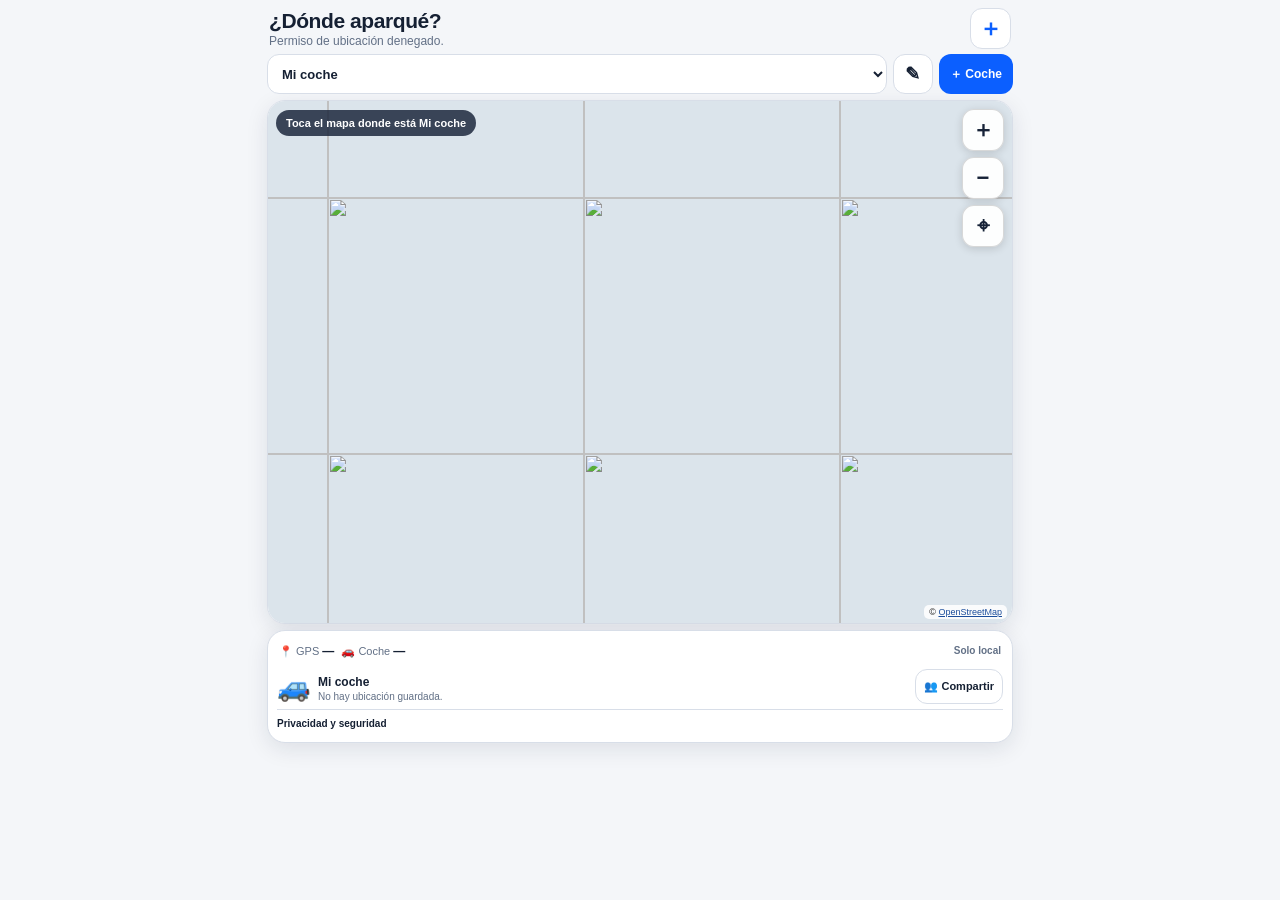
==== index.html @ 73346d23 "Add files via upload" ====
<!doctype html>
<html lang="es">
<head>
  <meta charset="utf-8">
  <meta name="viewport" content="width=device-width, initial-scale=1, viewport-fit=cover">
  <meta name="theme-color" content="#0b5fff">
  <meta name="color-scheme" content="light dark">
  <meta name="robots" content="noindex,nofollow,noarchive">
  <meta name="referrer" content="strict-origin-when-cross-origin">
  <meta http-equiv="Content-Security-Policy"
        content="default-src 'self';
                 script-src 'self' https://unpkg.com;
                 style-src 'self' 'unsafe-inline';
                 img-src 'self' data: https://tile.openstreetmap.org;
                 connect-src 'self'
                   https://identitytoolkit.googleapis.com
                   https://securetoken.googleapis.com
                   https://aparcar-2100b-default-rtdb.europe-west1.firebasedatabase.app;
                 manifest-src 'self';
                 worker-src 'self';
                 base-uri 'none';
                 form-action 'none';
                 object-src 'none';
                 upgrade-insecure-requests">
  <title>¿Dónde aparqué?</title>
  <link rel="manifest" href="./manifest.webmanifest?v=120">
  <link rel="apple-touch-icon" href="./icons/apple-touch-icon.png?v=3">
  <link rel="icon" href="./icons/icon-192.png?v=3" sizes="192x192">
  <link rel="stylesheet" href="./styles.css?v=120">
</head>
<body>
  <main class="app-shell">
    <header class="topbar">
      <div class="topbar-copy">
        <h1>¿Dónde aparqué?</h1>
        <p id="statusText" class="status" aria-live="polite">Preparando ubicación…</p>
      </div>
      <div class="topbar-actions">
        <span id="syncBadge" class="sync-badge" hidden>Compartido</span>
        <button id="installHelpBtn" class="icon-button" type="button" aria-label="Cómo instalar la app" title="Cómo instalar">＋</button>
      </div>
    </header>

    <section class="car-switcher" aria-label="Coche seleccionado">
      <select id="carSelect" aria-label="Seleccionar coche"></select>
      <button id="editCarBtn" class="secondary car-tool" type="button" aria-label="Editar nombre del coche" title="Editar coche">✎</button>
      <button id="addCarBtn" class="primary car-add" type="button">＋ Coche</button>
    </section>

    <section class="map-card" aria-label="Mapa de ubicación">
      <div id="map" class="map" role="application" aria-label="Mapa interactivo. Toca para marcar dónde has dejado el coche.">
        <div id="tileLayer" class="tile-layer" aria-hidden="true"></div>
        <div id="accuracyCircle" class="map-circle accuracy-circle" aria-hidden="true"></div>
        <div id="tenMeterCircle" class="map-circle ten-meter-circle" aria-hidden="true"></div>
        <div id="userMarker" class="map-marker user-marker" aria-label="Tu ubicación" hidden><span></span></div>
        <div id="candidateMarker" class="map-marker candidate-marker" aria-label="Punto seleccionado" hidden>📍</div>
        <div id="carMarker" class="map-marker car-marker" aria-label="Coche aparcado" hidden>🚗</div>

        <div class="map-controls" aria-label="Controles del mapa">
          <button id="zoomInBtn" type="button" aria-label="Acercar mapa">＋</button>
          <button id="zoomOutBtn" type="button" aria-label="Alejar mapa">−</button>
          <button id="locateBtn" type="button" aria-label="Centrar en mi posición">⌖</button>
        </div>

        <div class="map-hint" id="mapHint">Toca el mapa donde está el coche</div>
        <div class="attribution">© <a href="https://www.openstreetmap.org/copyright" target="_blank" rel="noopener">OpenStreetMap</a></div>
      </div>
    </section>

    <section class="panel">
      <div class="metrics-compact">
        <span>📍 GPS <strong id="accuracyValue">—</strong></span>
        <span>🚗 Coche <strong id="distanceValue">—</strong></span>
        <span id="shareStateText" class="share-state">Solo local</span>
      </div>

      <div id="candidateActions" class="actions two" hidden>
        <button id="saveHereBtn" class="primary" type="button">🚗 Guardar aquí</button>
        <button id="cancelCandidateBtn" class="secondary" type="button">Cancelar</button>
      </div>

      <div id="emptyState" class="empty-state">
        <span class="empty-icon">🚙</span>
        <div>
          <strong id="emptyCarName">Mi coche</strong>
          <p>No hay ubicación guardada.</p>
        </div>
        <button id="shareEmptyBtn" class="secondary compact" type="button">👥 Compartir</button>
      </div>

      <div id="parkingState" hidden>
        <div class="parking-summary compact-summary">
          <div>
            <span id="parkingCarName" class="eyebrow">🚗 Mi coche</span>
            <strong id="parkedWhen">—</strong>
          </div>
          <button id="shareBtn" class="secondary compact" type="button">👥 Compartir</button>
        </div>

        <div class="actions route-actions">
          <button id="walkBtn" class="primary" type="button">🚶 Cómo llegar</button>
          <button id="driveBtn" class="secondary" type="button">🚗 En coche</button>
          <button id="clearBtn" class="danger ghost" type="button">✓ Recogido</button>
        </div>
      </div>

      <details class="privacy">
        <summary>Privacidad y seguridad</summary>
        <p>Sin compartir, nombre y ubicación permanecen solo en este dispositivo.</p>
        <p>Al compartir, tanto el nombre del coche como su ubicación viajan cifrados. Firebase no los almacena en texto legible.</p>
      </details>
    </section>
  </main>

  <dialog id="carDialog">
    <form id="carForm" class="dialog-body">
      <h2 id="carDialogTitle">Añadir coche</h2>
      <label class="field-label" for="carNameInput">Nombre del coche</label>
      <input id="carNameInput" class="text-input" type="text" maxlength="40" autocomplete="off" placeholder="Ej.: Coche de José" required>
      <p class="small">Si este coche está compartido, el nombre también se sincroniza cifrado con los dispositivos vinculados.</p>
      <div id="carDeleteArea" hidden>
        <button id="deleteCarBtn" class="danger ghost full" type="button">Eliminar de este dispositivo</button>
      </div>
      <div class="dialog-actions">
        <button id="cancelCarBtn" class="secondary" type="button">Cancelar</button>
        <button id="saveCarBtn" class="primary" type="submit">Guardar</button>
      </div>
    </form>
  </dialog>

  <dialog id="installDialog">
    <div class="dialog-body">
      <h2>Instalar en iPhone</h2>
      <ol>
        <li>Abre esta página con <strong>Safari</strong>.</li>
        <li>Pulsa <strong>Compartir</strong>.</li>
        <li>Elige <strong>Añadir a pantalla de inicio</strong>.</li>
        <li>Activa <strong>Abrir como app web</strong>.</li>
        <li>Pulsa <strong>Añadir</strong>.</li>
      </ol>
      <button id="closeInstallBtn" class="primary full" type="button">Entendido</button>
    </div>
  </dialog>

  <dialog id="confirmDialog">
    <div class="dialog-body">
      <h2 id="confirmTitle">Confirmar</h2>
      <p id="confirmMessage"></p>
      <div class="dialog-actions">
        <button id="confirmCancelBtn" class="secondary" type="button">Cancelar</button>
        <button id="confirmOkBtn" class="danger" type="button">Confirmar</button>
      </div>
    </div>
  </dialog>

  <dialog id="shareDialog">
    <div class="dialog-body share-dialog-body">
      <h2 id="shareDialogTitle">Compartir coche</h2>
      <p id="shareHelpText" class="dialog-text">Genera un QR para vincular otro móvil con este coche.</p>

      <div id="shareSetup" class="share-setup">
        <button id="createShareBtn" class="primary" type="button">Crear coche compartido</button>
      </div>

      <div id="shareReady" hidden>
        <div id="qrBox" class="qr-box" aria-label="Código QR para vincular otro dispositivo"></div>
        <p class="small center">El QR contiene la clave de este coche. Compártelo solo con personas de confianza.</p>
        <div class="actions two">
          <button id="nativeShareBtn" class="primary" type="button">Compartir enlace</button>
          <button id="leaveShareBtn" class="secondary" type="button">Desvincular</button>
        </div>
      </div>

      <button id="closeShareBtn" class="secondary full" type="button">Cerrar</button>
    </div>
  </dialog>

  <dialog id="joinDialog">
    <div class="dialog-body">
      <h2>Vincular coche compartido</h2>
      <p>Este enlace añadirá un nuevo coche compartido a tu aplicación.</p>
      <p class="small">El nombre y la ubicación se descargarán cifrados y solo se descifrarán en este dispositivo.</p>
      <div class="dialog-actions">
        <button id="cancelJoinBtn" class="secondary" type="button">Cancelar</button>
        <button id="acceptJoinBtn" class="primary" type="button">Vincular</button>
      </div>
    </div>
  </dialog>

  <script defer
          src="https://unpkg.com/qrcode-generator@1.4.4/qrcode.js"
          integrity="sha384-8FWZA6BGMXhsfO+BLtrJK0We6gg5o1JyO8xQm6peWDEUs17ACA5ziE/NIAkl9z2k"
          crossorigin="anonymous"></script>
  <script src="./app.js?v=120" defer></script>
</body>
</html>
---- styles.css ----
:root {
  --bg:#f4f6f9; --surface:#fff; --text:#152033; --muted:#627086; --border:#d8dee8;
  --accent:#0b5fff; --accent-contrast:#fff; --danger:#b42318; --danger-bg:#fff1f0;
  --ok:#137a42; --ok-bg:#eaf8f0; --shadow:0 6px 22px rgba(15,32,60,.10);
  font-family:-apple-system,BlinkMacSystemFont,"Segoe UI",sans-serif; color-scheme:light dark;
}
*{box-sizing:border-box}
html,body{margin:0;min-height:100%;background:var(--bg);color:var(--text)}
body{padding:env(safe-area-inset-top) env(safe-area-inset-right) env(safe-area-inset-bottom) env(safe-area-inset-left)}
button,summary,input,select{font:inherit}
button{min-height:42px;border-radius:12px;border:1px solid transparent;padding:8px 12px;font-weight:700;cursor:pointer}
button:focus-visible,summary:focus-visible,a:focus-visible,input:focus-visible,select:focus-visible{outline:3px solid rgba(11,95,255,.35);outline-offset:2px}
.app-shell{width:min(760px,100%);margin:0 auto;padding:7px}
.topbar{display:flex;justify-content:space-between;align-items:center;gap:10px;padding:1px 2px 5px}
.topbar-copy{min-width:0}.topbar-actions{display:flex;align-items:center;gap:7px}
h1{font-size:21px;margin:0;letter-spacing:-.02em}
.status{margin:1px 0 0;font-size:12px;color:var(--muted);white-space:nowrap;overflow:hidden;text-overflow:ellipsis;max-width:70vw}
.icon-button{width:41px;min-height:41px;padding:0;border-color:var(--border);background:var(--surface);color:var(--accent);font-size:23px}
.sync-badge{font-size:10px;font-weight:800;border-radius:999px;padding:4px 7px;background:var(--ok-bg);color:var(--ok);border:1px solid rgba(19,122,66,.18)}
.car-switcher{display:grid;grid-template-columns:minmax(0,1fr) 40px auto;gap:6px;align-items:center;margin:0 0 6px}
.car-switcher select{width:100%;min-height:40px;border:1px solid var(--border);border-radius:12px;padding:7px 34px 7px 10px;background:var(--surface);color:var(--text);font-weight:700;font-size:13px}
.car-tool{min-height:40px;padding:0;font-size:18px}.car-add{min-height:40px;padding:6px 10px;font-size:12px;white-space:nowrap}
.map-card,.panel{background:var(--surface);border:1px solid var(--border);border-radius:18px;overflow:hidden;box-shadow:var(--shadow)}
.map{height:clamp(350px,58svh,545px);position:relative;overflow:hidden;background:#dbe4eb;touch-action:none;user-select:none}
.tile-layer,.tile-layer img{position:absolute}.tile-layer{inset:0;overflow:hidden}.tile-layer img{width:256px;height:256px;max-width:none;-webkit-user-drag:none;user-select:none}
.map-circle{position:absolute;border-radius:50%;transform:translate(-50%,-50%);pointer-events:none;display:none}
.ten-meter-circle{border:2px solid rgba(11,95,255,.90);background:rgba(11,95,255,.10);z-index:3}
.accuracy-circle{border:1px dashed rgba(11,95,255,.58);background:rgba(11,95,255,.055);z-index:2}
.map-marker{position:absolute;transform:translate(-50%,-50%);z-index:5;pointer-events:none}
.user-marker span{display:block;width:18px;height:18px;border-radius:50%;background:#0b5fff;border:3px solid #fff;box-shadow:0 1px 8px rgba(0,0,0,.32)}
.car-marker,.candidate-marker{font-size:30px;filter:drop-shadow(0 2px 3px rgba(0,0,0,.35))}.candidate-marker{font-size:33px}
.map-controls{position:absolute;right:8px;top:8px;z-index:10;display:grid;gap:6px}
.map-controls button{width:42px;height:42px;min-height:42px;padding:0;font-size:22px;border-color:rgba(0,0,0,.15);background:rgba(255,255,255,.94);color:#162237;box-shadow:0 2px 8px rgba(0,0,0,.14)}
.map-hint{position:absolute;left:8px;top:9px;z-index:9;max-width:calc(100% - 112px);padding:7px 10px;border-radius:999px;background:rgba(22,34,55,.82);color:#fff;font-size:11px;font-weight:700;pointer-events:none}
.attribution{position:absolute;right:5px;bottom:4px;z-index:9;padding:2px 5px;background:rgba(255,255,255,.86);border-radius:5px;color:#222;font-size:9px}.attribution a{color:#1b4d9b}
.panel{margin-top:6px;padding:7px 9px 6px;overflow:visible}
.metrics-compact{display:grid;grid-template-columns:auto auto 1fr;align-items:center;gap:7px;min-height:28px;padding:0 2px 3px;font-size:11px;color:var(--muted)}
.metrics-compact strong{color:var(--text);font-size:12px}.share-state{justify-self:end;font-size:10px;font-weight:700;white-space:nowrap}
.actions{display:grid;gap:6px;margin:6px 0}.actions.two{grid-template-columns:1fr 1fr}.route-actions{grid-template-columns:1fr 1fr 1fr}
.primary{background:var(--accent);color:var(--accent-contrast)}.secondary{background:var(--surface);color:var(--text);border-color:var(--border)}
.danger{background:var(--danger);color:#fff}.ghost{background:var(--danger-bg);color:var(--danger);border-color:#ffd0cc}
.compact{min-height:35px;padding:5px 8px;font-size:11px;white-space:nowrap}.full{width:100%;margin-top:8px}
.empty-state{display:grid;grid-template-columns:auto 1fr auto;align-items:center;gap:7px;padding:3px 0 0}.empty-icon{font-size:27px}
.empty-state strong{font-size:12px}.empty-state p{margin:1px 0 0;color:var(--muted);font-size:10px}
.parking-summary{display:flex;justify-content:space-between;align-items:center;gap:8px}.compact-summary{min-height:34px}
.eyebrow{display:block;color:var(--muted);font-size:10px;margin-bottom:1px}.parking-summary strong{font-size:11px}
.privacy{border-top:1px solid var(--border);margin-top:5px;padding-top:1px;color:var(--muted);font-size:10px}
.privacy summary{color:var(--text);font-weight:700;cursor:pointer;min-height:25px;display:flex;align-items:center}.privacy p{line-height:1.35;margin:5px 0}
dialog{border:0;border-radius:18px;width:min(430px,calc(100% - 24px));padding:0;background:var(--surface);color:var(--text);box-shadow:0 20px 80px rgba(0,0,0,.28)}
dialog::backdrop{background:rgba(10,17,30,.58)}.dialog-body{padding:18px}.dialog-body h2{margin:0 0 10px;font-size:19px}
.dialog-body ol{padding-left:22px;line-height:1.55}.dialog-text,.small{color:var(--muted);font-size:12px;line-height:1.4}.center{text-align:center}
.dialog-actions{display:grid;grid-template-columns:1fr 1fr;gap:8px;margin-top:14px}.qr-box{display:flex;justify-content:center;align-items:center;background:#fff;border-radius:16px;padding:12px;min-height:230px;overflow:hidden}
.qr-box svg,.qr-box img{width:min(230px,70vw)!important;height:auto!important;max-width:100%}.share-setup{margin:12px 0}.share-setup .primary{width:100%}
.field-label{display:block;font-weight:700;font-size:12px;margin-bottom:6px}.text-input{width:100%;min-height:44px;border:1px solid var(--border);border-radius:12px;background:var(--surface);color:var(--text);padding:9px 11px;font-size:16px}
[hidden]{display:none!important}
@media(max-width:430px){
  .app-shell{padding:5px}.map{height:55svh;min-height:330px;max-height:500px}.panel{margin-top:5px;padding:6px 7px 5px}
  .route-actions button{min-height:37px;padding:5px 4px;font-size:10.5px}.privacy summary{min-height:23px}
}
@media(max-height:740px) and (max-width:430px){
  .map{height:51svh;min-height:300px}.privacy{display:none}
}
@media(prefers-color-scheme:dark){
  :root{--bg:#0f141d;--surface:#171e29;--text:#eef3fb;--muted:#a9b4c4;--border:#2d3747;--danger-bg:#321b1b;--ok-bg:#163324;--shadow:0 8px 30px rgba(0,0,0,.24)}
  .map-controls button{background:rgba(245,247,250,.94);color:#162237}
}
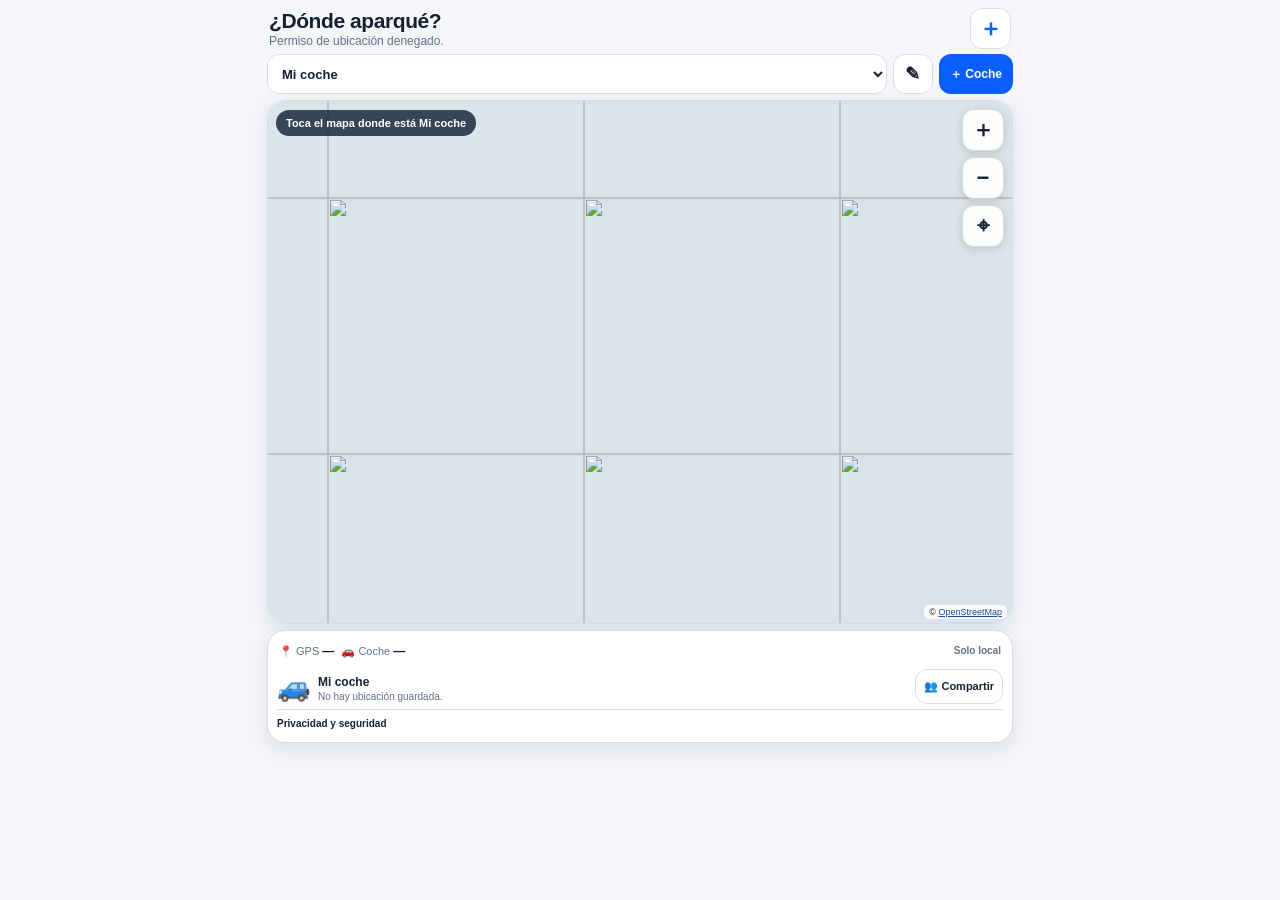
==== commit 0602cd27: "Add files via upload" ====
--- a/index.html
+++ b/index.html
@@ -23,10 +23,10 @@
                  object-src 'none';
                  upgrade-insecure-requests">
   <title>¿Dónde aparqué?</title>
-  <link rel="manifest" href="./manifest.webmanifest?v=120">
+  <link rel="manifest" href="./manifest.webmanifest?v=122">
   <link rel="apple-touch-icon" href="./icons/apple-touch-icon.png?v=3">
   <link rel="icon" href="./icons/icon-192.png?v=3" sizes="192x192">
-  <link rel="stylesheet" href="./styles.css?v=120">
+  <link rel="stylesheet" href="./styles.css?v=122">
 </head>
 <body>
   <main class="app-shell">
@@ -118,6 +118,9 @@
       <label class="field-label" for="carNameInput">Nombre del coche</label>
       <input id="carNameInput" class="text-input" type="text" maxlength="40" autocomplete="off" placeholder="Ej.: Coche de José" required>
       <p class="small">Si este coche está compartido, el nombre también se sincroniza cifrado con los dispositivos vinculados.</p>
+      <div id="joinCarArea" class="join-car-area">
+        <button id="openCodeJoinBtn" class="secondary full" type="button">🔗 Vincular coche con código</button>
+      </div>
       <div id="carDeleteArea" hidden>
         <button id="deleteCarBtn" class="danger ghost full" type="button">Eliminar de este dispositivo</button>
       </div>
@@ -164,14 +167,50 @@
 
       <div id="shareReady" hidden>
         <div id="qrBox" class="qr-box" aria-label="Código QR para vincular otro dispositivo"></div>
-        <p class="small center">El QR contiene la clave de este coche. Compártelo solo con personas de confianza.</p>
+        <div class="transfer-code-card">
+          <span class="small">Código de vinculación</span>
+          <strong id="transferCode">—</strong>
+          <span id="transferExpiry" class="small">—</span>
+        </div>
+        <p class="small center">El código puede usarse en Safari y también dentro de la app instalada mientras siga vigente.</p>
         <div class="actions two">
-          <button id="nativeShareBtn" class="primary" type="button">Compartir enlace</button>
-          <button id="leaveShareBtn" class="secondary" type="button">Desvincular</button>
-        </div>
+          <button id="nativeShareBtn" class="primary" type="button">Compartir</button>
+          <button id="newTransferBtn" class="secondary" type="button">Nuevo código</button>
+        </div>
+        <button id="leaveShareBtn" class="secondary full" type="button">Desvincular</button>
       </div>
 
       <button id="closeShareBtn" class="secondary full" type="button">Cerrar</button>
+    </div>
+  </dialog>
+
+  <dialog id="codeJoinDialog">
+    <form id="codeJoinForm" class="dialog-body">
+      <h2>Vincular coche con código</h2>
+      <p class="small">Introduce el código que aparece en el móvil que comparte el coche.</p>
+      <input id="joinCodeInput" class="text-input code-input" type="text" maxlength="20"
+             autocomplete="off" autocapitalize="characters" spellcheck="false"
+             placeholder="7K4M-Q9ZT-2P8X" required>
+      <div class="dialog-actions">
+        <button id="cancelCodeJoinBtn" class="secondary" type="button">Cancelar</button>
+        <button id="submitCodeJoinBtn" class="primary" type="submit">Vincular</button>
+      </div>
+    </form>
+  </dialog>
+
+  <dialog id="transferLandingDialog">
+    <div class="dialog-body">
+      <h2>Coche compartido detectado</h2>
+      <p>Puedes vincularlo en este navegador o copiar el código y utilizarlo en la app instalada.</p>
+      <div class="transfer-code-card">
+        <span class="small">Código</span>
+        <strong id="landingCode">—</strong>
+      </div>
+      <div class="actions two">
+        <button id="linkHereBtn" class="primary" type="button">Vincular aquí</button>
+        <button id="copyLandingCodeBtn" class="secondary" type="button">Copiar código</button>
+      </div>
+      <button id="closeLandingBtn" class="secondary full" type="button">Cerrar</button>
     </div>
   </dialog>
 
@@ -191,6 +230,6 @@
           src="https://unpkg.com/qrcode-generator@1.4.4/qrcode.js"
           integrity="sha384-8FWZA6BGMXhsfO+BLtrJK0We6gg5o1JyO8xQm6peWDEUs17ACA5ziE/NIAkl9z2k"
           crossorigin="anonymous"></script>
-  <script src="./app.js?v=120" defer></script>
+  <script src="./app.js?v=122" defer></script>
 </body>
 </html>
--- a/styles.css
+++ b/styles.css
@@ -55,7 +55,7 @@
 [hidden]{display:none!important}
 @media(max-width:430px){
   .app-shell{padding:5px}.map{height:55svh;min-height:330px;max-height:500px}.panel{margin-top:5px;padding:6px 7px 5px}
-  .route-actions button{min-height:37px;padding:5px 4px;font-size:10.5px}.privacy summary{min-height:23px}
+  .route-actions button{min-height:43px;padding:7px 5px;font-size:12.5px;line-height:1.15;font-weight:800}.privacy summary{min-height:23px}
 }
 @media(max-height:740px) and (max-width:430px){
   .map{height:51svh;min-height:300px}.privacy{display:none}
@@ -64,3 +64,28 @@
   :root{--bg:#0f141d;--surface:#171e29;--text:#eef3fb;--muted:#a9b4c4;--border:#2d3747;--danger-bg:#321b1b;--ok-bg:#163324;--shadow:0 8px 30px rgba(0,0,0,.24)}
   .map-controls button{background:rgba(245,247,250,.94);color:#162237}
 }
+
+.transfer-code-card{
+  display:grid;
+  gap:3px;
+  justify-items:center;
+  margin:10px 0;
+  padding:10px 12px;
+  border:1px solid var(--border);
+  border-radius:14px;
+  background:var(--bg);
+}
+.transfer-code-card strong{
+  font-family:ui-monospace,SFMono-Regular,Menlo,monospace;
+  font-size:21px;
+  letter-spacing:.08em;
+  color:var(--text);
+  user-select:all;
+}
+.code-input{
+  font-family:ui-monospace,SFMono-Regular,Menlo,monospace;
+  text-transform:uppercase;
+  letter-spacing:.06em;
+  text-align:center;
+}
+.join-car-area{margin-top:8px}
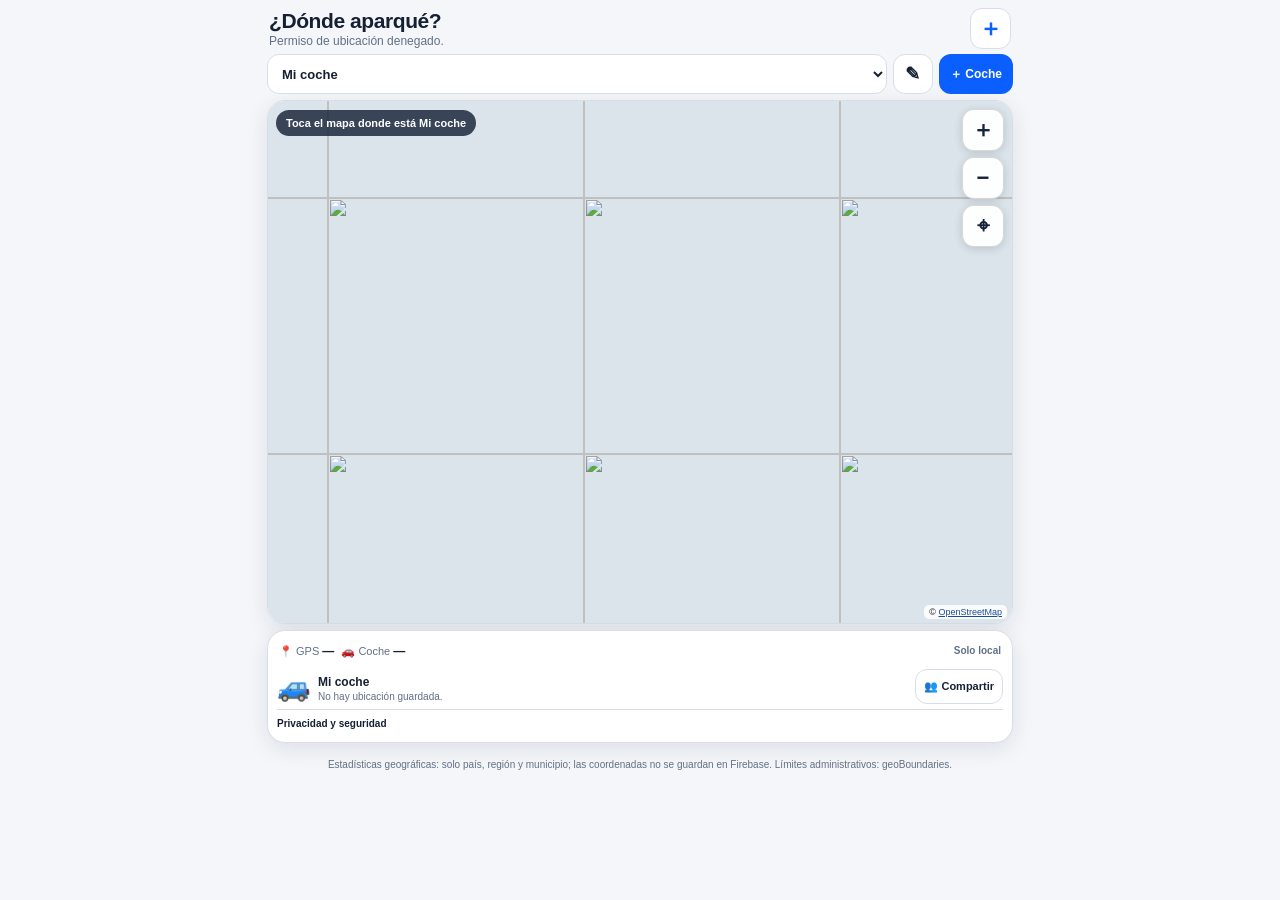
==== commit 54ccf768: "Add files via upload" ====
--- a/index.html
+++ b/index.html
@@ -23,10 +23,10 @@
                  object-src 'none';
                  upgrade-insecure-requests">
   <title>¿Dónde aparqué?</title>
-  <link rel="manifest" href="./manifest.webmanifest?v=122">
+  <link rel="manifest" href="./manifest.webmanifest?v=130">
   <link rel="apple-touch-icon" href="./icons/apple-touch-icon.png?v=3">
   <link rel="icon" href="./icons/icon-192.png?v=3" sizes="192x192">
-  <link rel="stylesheet" href="./styles.css?v=122">
+  <link rel="stylesheet" href="./styles.css?v=130">
 </head>
 <body>
   <main class="app-shell">
@@ -111,6 +111,7 @@
       </details>
     </section>
   </main>
+  <p class="geo-credit">Estadísticas geográficas: solo país, región y municipio; las coordenadas no se guardan en Firebase. Límites administrativos: geoBoundaries.</p>
 
   <dialog id="carDialog">
     <form id="carForm" class="dialog-body">
@@ -230,6 +231,6 @@
           src="https://unpkg.com/qrcode-generator@1.4.4/qrcode.js"
           integrity="sha384-8FWZA6BGMXhsfO+BLtrJK0We6gg5o1JyO8xQm6peWDEUs17ACA5ziE/NIAkl9z2k"
           crossorigin="anonymous"></script>
-  <script src="./app.js?v=122" defer></script>
+  <script src="./app.js?v=130" defer></script>
 </body>
 </html>
--- a/styles.css
+++ b/styles.css
@@ -89,3 +89,13 @@
   text-align:center;
 }
 .join-car-area{margin-top:8px}
+
+.geo-credit{
+  max-width:760px;
+  margin:8px auto 18px;
+  padding:0 14px;
+  text-align:center;
+  font-size:10px;
+  line-height:1.35;
+  color:var(--muted);
+}
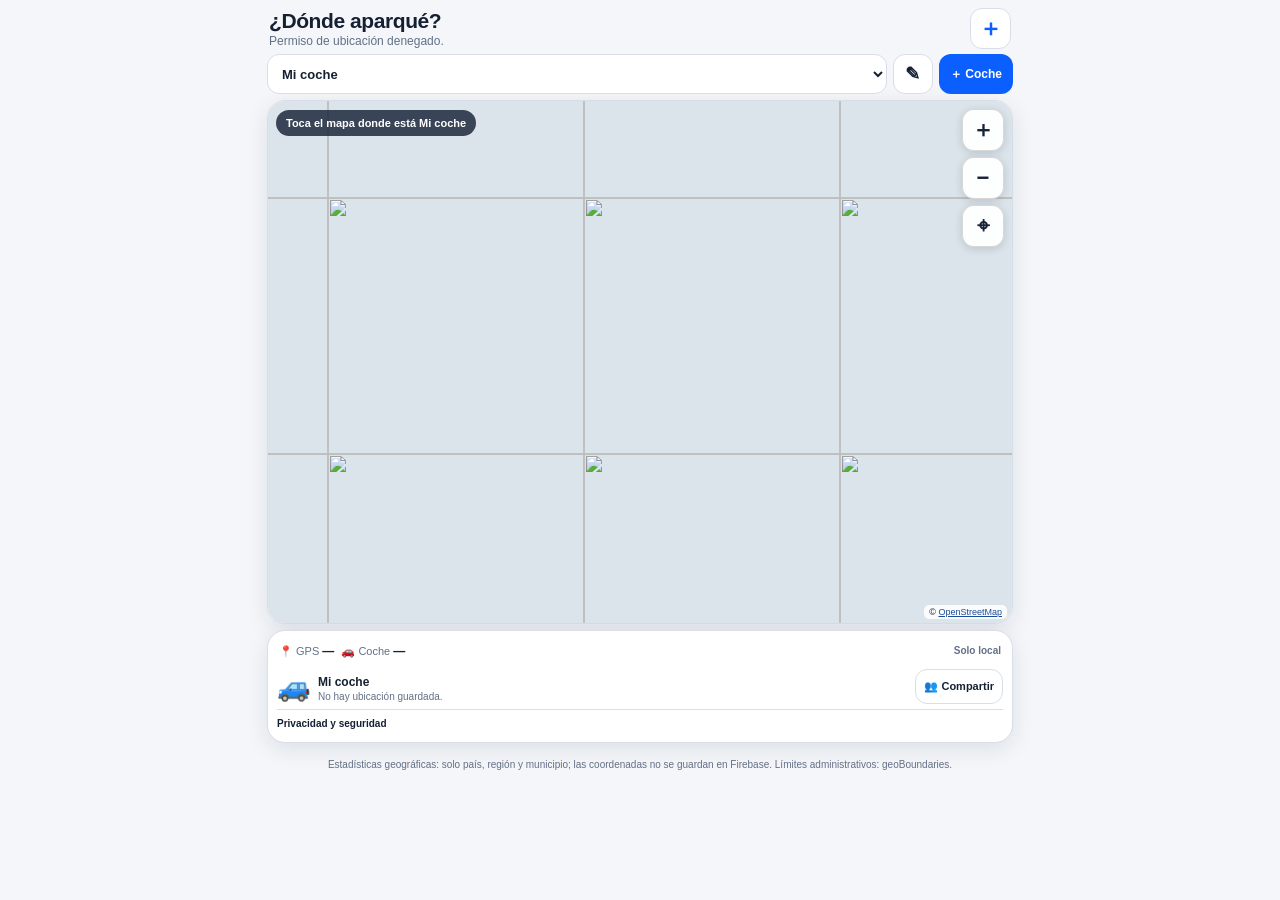
==== commit f570a234: "Add files via upload" ====
--- a/index.html
+++ b/index.html
@@ -23,10 +23,10 @@
                  object-src 'none';
                  upgrade-insecure-requests">
   <title>¿Dónde aparqué?</title>
-  <link rel="manifest" href="./manifest.webmanifest?v=130">
+  <link rel="manifest" href="./manifest.webmanifest?v=131">
   <link rel="apple-touch-icon" href="./icons/apple-touch-icon.png?v=3">
   <link rel="icon" href="./icons/icon-192.png?v=3" sizes="192x192">
-  <link rel="stylesheet" href="./styles.css?v=130">
+  <link rel="stylesheet" href="./styles.css?v=131">
 </head>
 <body>
   <main class="app-shell">
@@ -231,6 +231,6 @@
           src="https://unpkg.com/qrcode-generator@1.4.4/qrcode.js"
           integrity="sha384-8FWZA6BGMXhsfO+BLtrJK0We6gg5o1JyO8xQm6peWDEUs17ACA5ziE/NIAkl9z2k"
           crossorigin="anonymous"></script>
-  <script src="./app.js?v=130" defer></script>
+  <script src="./app.js?v=131" defer></script>
 </body>
 </html>
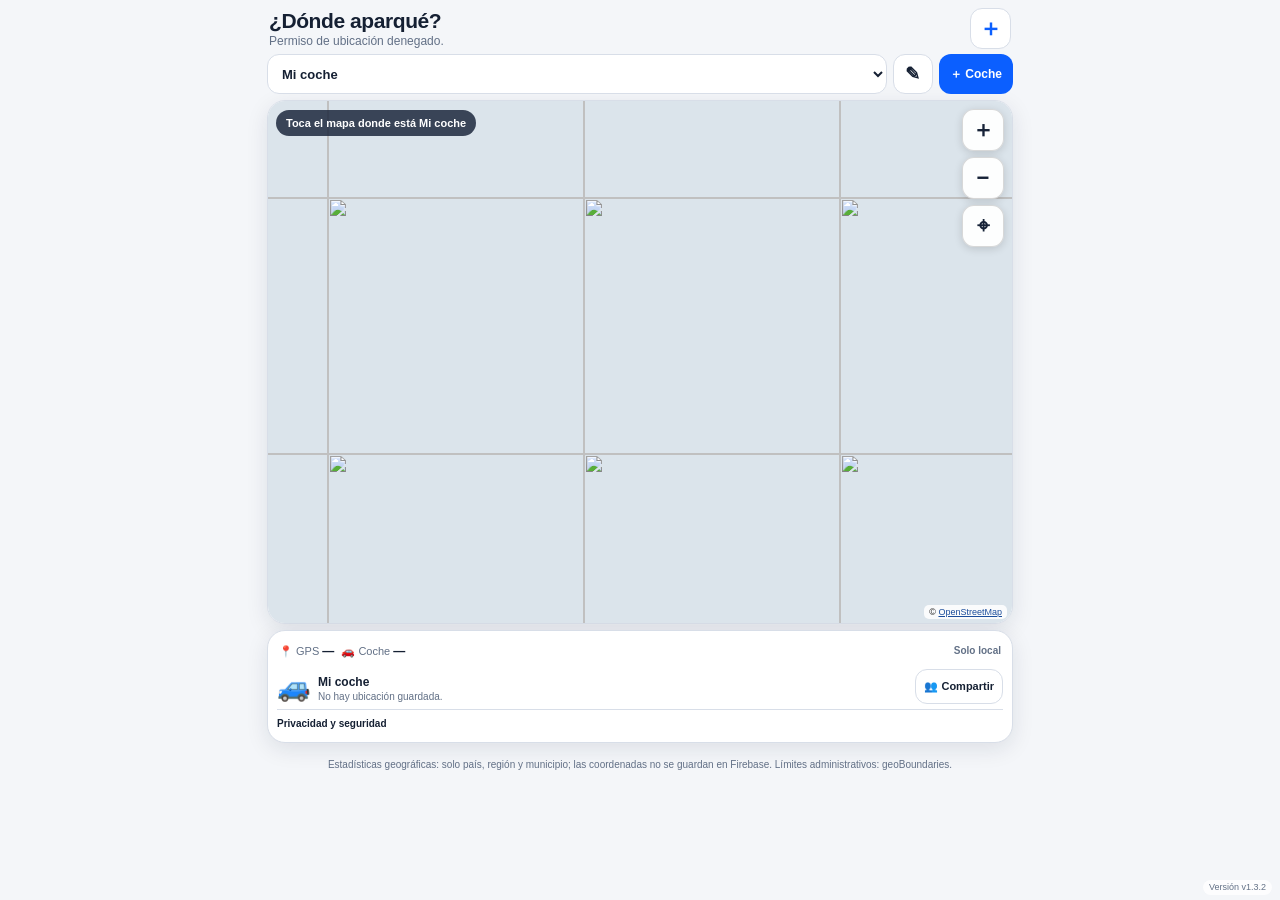
==== commit 384d322b: "Add files via upload" ====
--- a/index.html
+++ b/index.html
@@ -23,10 +23,10 @@
                  object-src 'none';
                  upgrade-insecure-requests">
   <title>¿Dónde aparqué?</title>
-  <link rel="manifest" href="./manifest.webmanifest?v=131">
+  <link rel="manifest" href="./manifest.webmanifest?v=132">
   <link rel="apple-touch-icon" href="./icons/apple-touch-icon.png?v=3">
   <link rel="icon" href="./icons/icon-192.png?v=3" sizes="192x192">
-  <link rel="stylesheet" href="./styles.css?v=131">
+  <link rel="stylesheet" href="./styles.css?v=132">
 </head>
 <body>
   <main class="app-shell">
@@ -231,6 +231,7 @@
           src="https://unpkg.com/qrcode-generator@1.4.4/qrcode.js"
           integrity="sha384-8FWZA6BGMXhsfO+BLtrJK0We6gg5o1JyO8xQm6peWDEUs17ACA5ziE/NIAkl9z2k"
           crossorigin="anonymous"></script>
-  <script src="./app.js?v=131" defer></script>
+  <script src="./app.js?v=132" defer></script>
+  <div class="app-version" aria-label="Versión de la aplicación">Versión <span id="appVersionLabel">v1.3.2</span></div>
 </body>
 </html>
--- a/styles.css
+++ b/styles.css
@@ -99,3 +99,19 @@
   line-height:1.35;
   color:var(--muted);
 }
+
+.app-version{
+  position:fixed;
+  right:8px;
+  bottom:5px;
+  z-index:20;
+  padding:3px 6px;
+  border-radius:8px;
+  background:rgba(255,255,255,.78);
+  backdrop-filter:blur(6px);
+  -webkit-backdrop-filter:blur(6px);
+  color:var(--muted);
+  font-size:9px;
+  line-height:1;
+  pointer-events:none;
+}
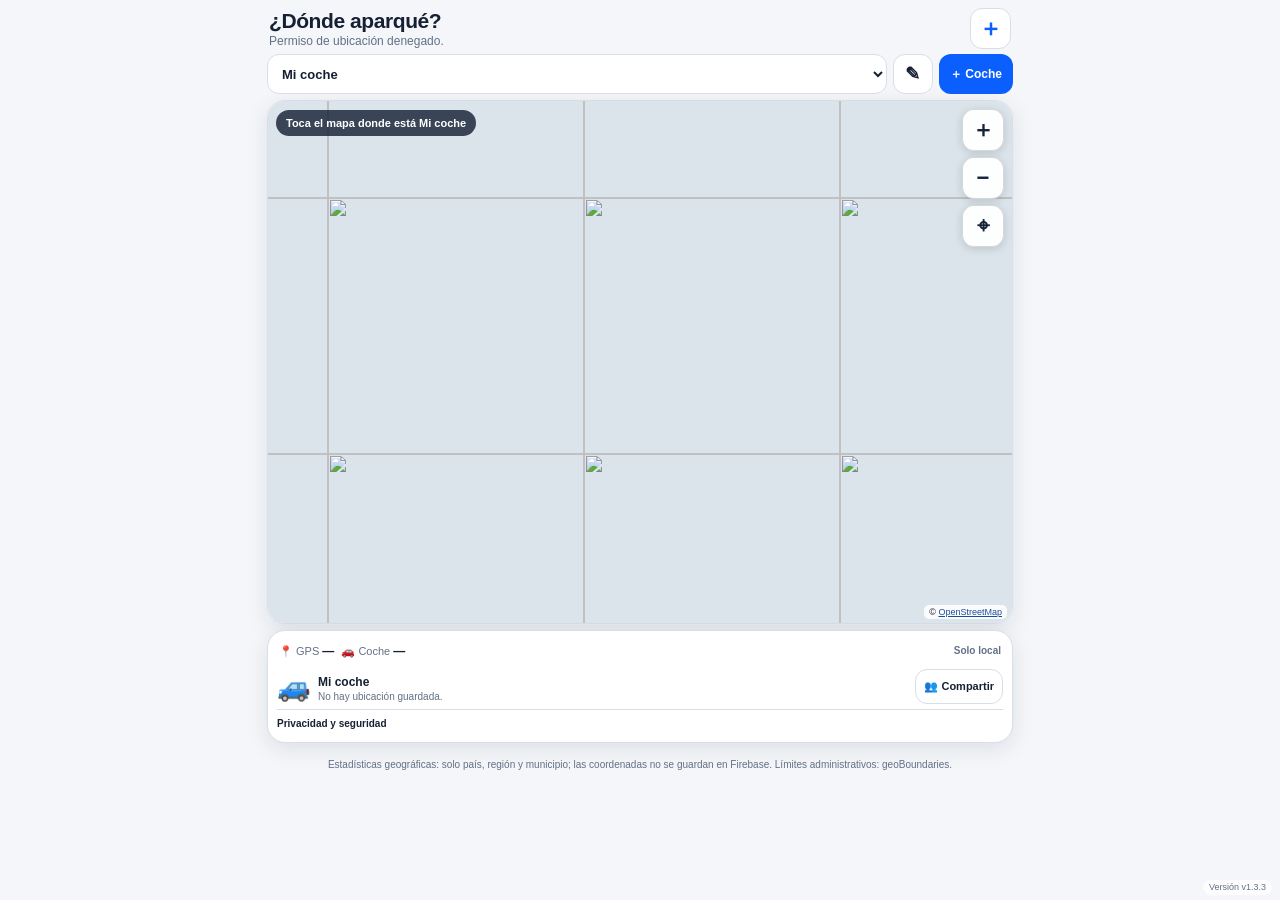
==== commit 3a29f1de: "Add files via upload" ====
--- a/index.html
+++ b/index.html
@@ -23,10 +23,10 @@
                  object-src 'none';
                  upgrade-insecure-requests">
   <title>¿Dónde aparqué?</title>
-  <link rel="manifest" href="./manifest.webmanifest?v=132">
+  <link rel="manifest" href="./manifest.webmanifest?v=133">
   <link rel="apple-touch-icon" href="./icons/apple-touch-icon.png?v=3">
   <link rel="icon" href="./icons/icon-192.png?v=3" sizes="192x192">
-  <link rel="stylesheet" href="./styles.css?v=132">
+  <link rel="stylesheet" href="./styles.css?v=133">
 </head>
 <body>
   <main class="app-shell">
@@ -231,7 +231,7 @@
           src="https://unpkg.com/qrcode-generator@1.4.4/qrcode.js"
           integrity="sha384-8FWZA6BGMXhsfO+BLtrJK0We6gg5o1JyO8xQm6peWDEUs17ACA5ziE/NIAkl9z2k"
           crossorigin="anonymous"></script>
-  <script src="./app.js?v=132" defer></script>
+  <script src="./app.js?v=133" defer></script>
   <div class="app-version" aria-label="Versión de la aplicación">Versión <span id="appVersionLabel">v1.3.2</span></div>
 </body>
 </html>
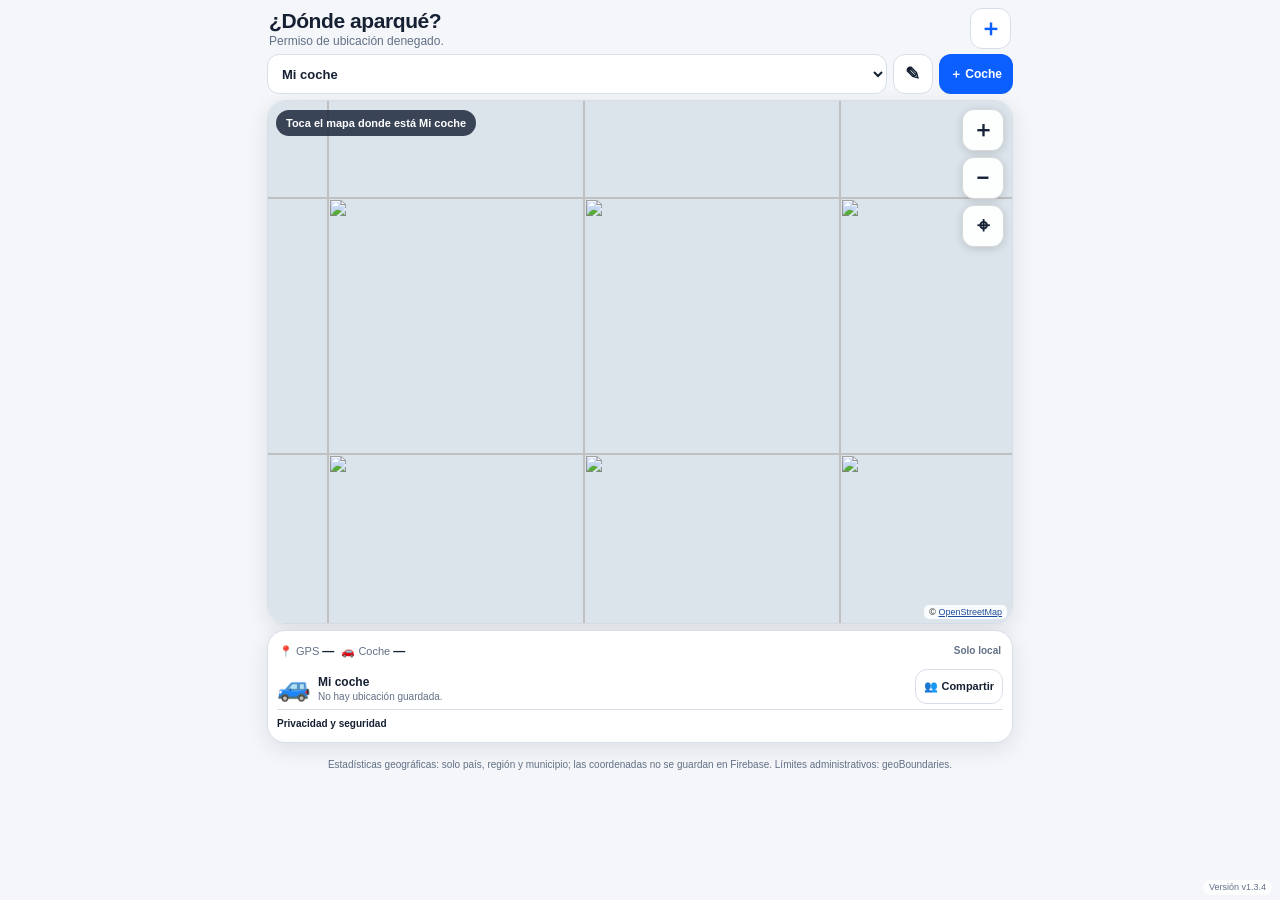
==== commit 46286042: "Add files via upload" ====
--- a/index.html
+++ b/index.html
@@ -23,10 +23,10 @@
                  object-src 'none';
                  upgrade-insecure-requests">
   <title>¿Dónde aparqué?</title>
-  <link rel="manifest" href="./manifest.webmanifest?v=133">
+  <link rel="manifest" href="./manifest.webmanifest?v=134">
   <link rel="apple-touch-icon" href="./icons/apple-touch-icon.png?v=3">
   <link rel="icon" href="./icons/icon-192.png?v=3" sizes="192x192">
-  <link rel="stylesheet" href="./styles.css?v=133">
+  <link rel="stylesheet" href="./styles.css?v=134">
 </head>
 <body>
   <main class="app-shell">
@@ -231,7 +231,7 @@
           src="https://unpkg.com/qrcode-generator@1.4.4/qrcode.js"
           integrity="sha384-8FWZA6BGMXhsfO+BLtrJK0We6gg5o1JyO8xQm6peWDEUs17ACA5ziE/NIAkl9z2k"
           crossorigin="anonymous"></script>
-  <script src="./app.js?v=133" defer></script>
+  <script src="./app.js?v=134" defer></script>
   <div class="app-version" aria-label="Versión de la aplicación">Versión <span id="appVersionLabel">v1.3.2</span></div>
 </body>
 </html>
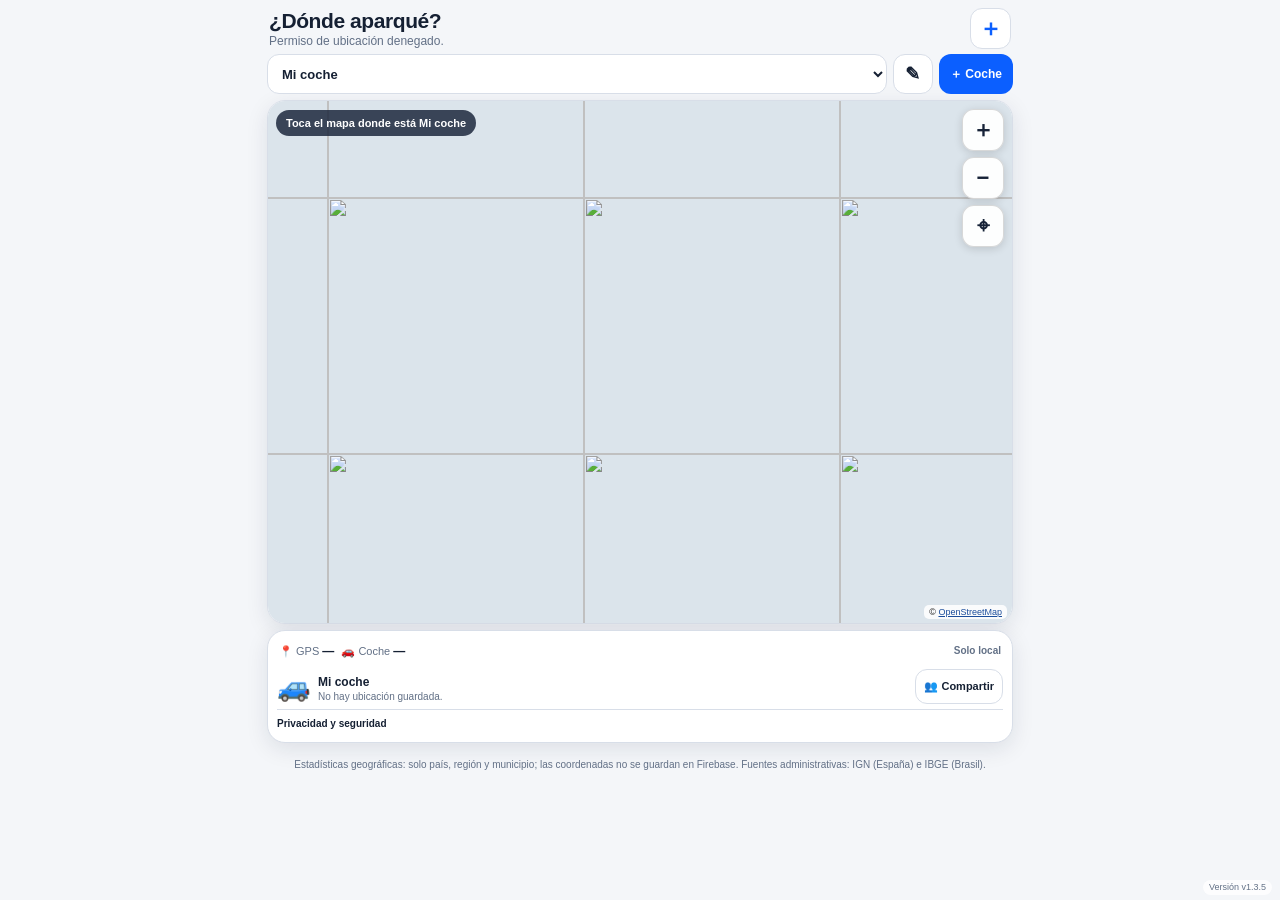
==== commit cdfd63d7: "Add files via upload" ====
--- a/index.html
+++ b/index.html
@@ -15,7 +15,9 @@
                  connect-src 'self'
                    https://identitytoolkit.googleapis.com
                    https://securetoken.googleapis.com
-                   https://aparcar-2100b-default-rtdb.europe-west1.firebasedatabase.app;
+                   https://aparcar-2100b-default-rtdb.europe-west1.firebasedatabase.app
+                   https://unpkg.com
+                   https://cdn.jsdelivr.net;
                  manifest-src 'self';
                  worker-src 'self';
                  base-uri 'none';
@@ -23,10 +25,10 @@
                  object-src 'none';
                  upgrade-insecure-requests">
   <title>¿Dónde aparqué?</title>
-  <link rel="manifest" href="./manifest.webmanifest?v=134">
+  <link rel="manifest" href="./manifest.webmanifest?v=135">
   <link rel="apple-touch-icon" href="./icons/apple-touch-icon.png?v=3">
   <link rel="icon" href="./icons/icon-192.png?v=3" sizes="192x192">
-  <link rel="stylesheet" href="./styles.css?v=134">
+  <link rel="stylesheet" href="./styles.css?v=135">
 </head>
 <body>
   <main class="app-shell">
@@ -111,7 +113,7 @@
       </details>
     </section>
   </main>
-  <p class="geo-credit">Estadísticas geográficas: solo país, región y municipio; las coordenadas no se guardan en Firebase. Límites administrativos: geoBoundaries.</p>
+  <p class="geo-credit">Estadísticas geográficas: solo país, región y municipio; las coordenadas no se guardan en Firebase. Fuentes administrativas: IGN (España) e IBGE (Brasil).</p>
 
   <dialog id="carDialog">
     <form id="carForm" class="dialog-body">
@@ -231,7 +233,7 @@
           src="https://unpkg.com/qrcode-generator@1.4.4/qrcode.js"
           integrity="sha384-8FWZA6BGMXhsfO+BLtrJK0We6gg5o1JyO8xQm6peWDEUs17ACA5ziE/NIAkl9z2k"
           crossorigin="anonymous"></script>
-  <script src="./app.js?v=134" defer></script>
-  <div class="app-version" aria-label="Versión de la aplicación">Versión <span id="appVersionLabel">v1.3.2</span></div>
+  <script src="./app.js?v=135" defer></script>
+  <div class="app-version" aria-label="Versión de la aplicación">Versión <span id="appVersionLabel">v1.3.5</span></div>
 </body>
 </html>
